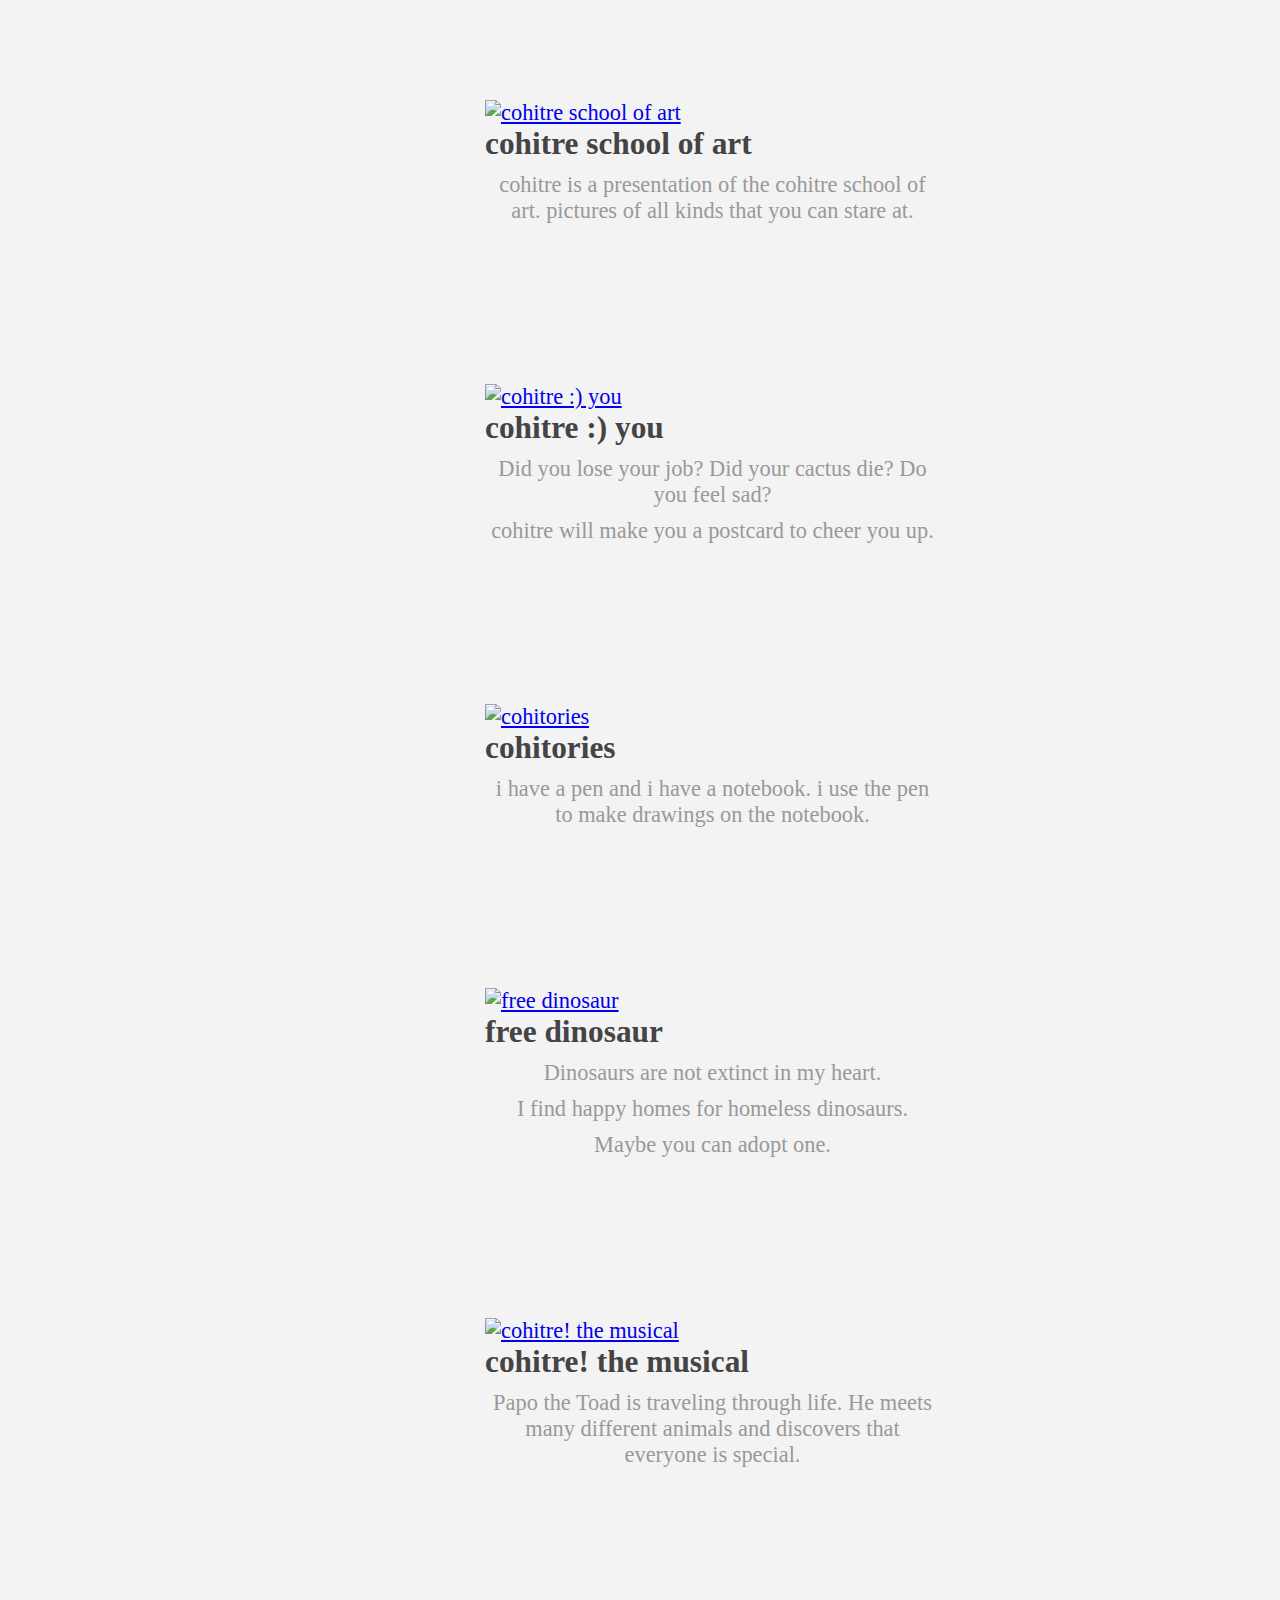
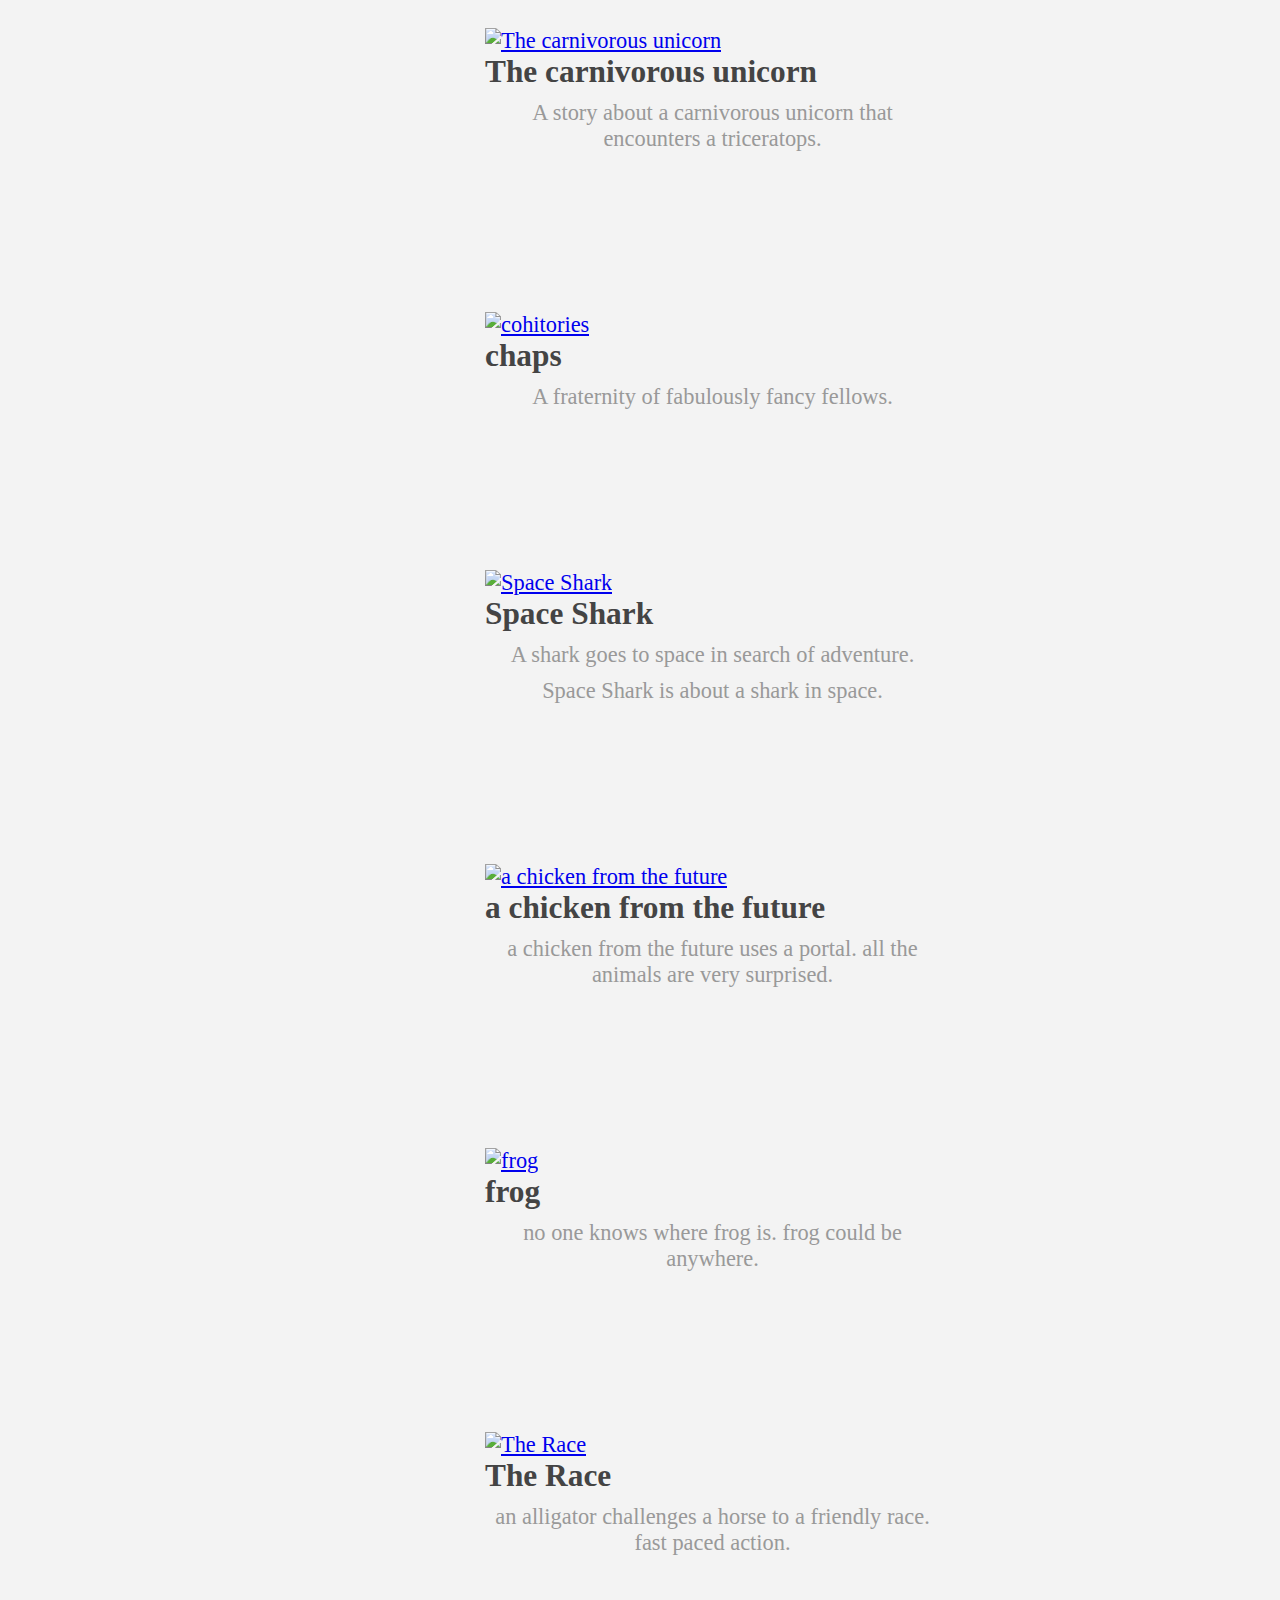
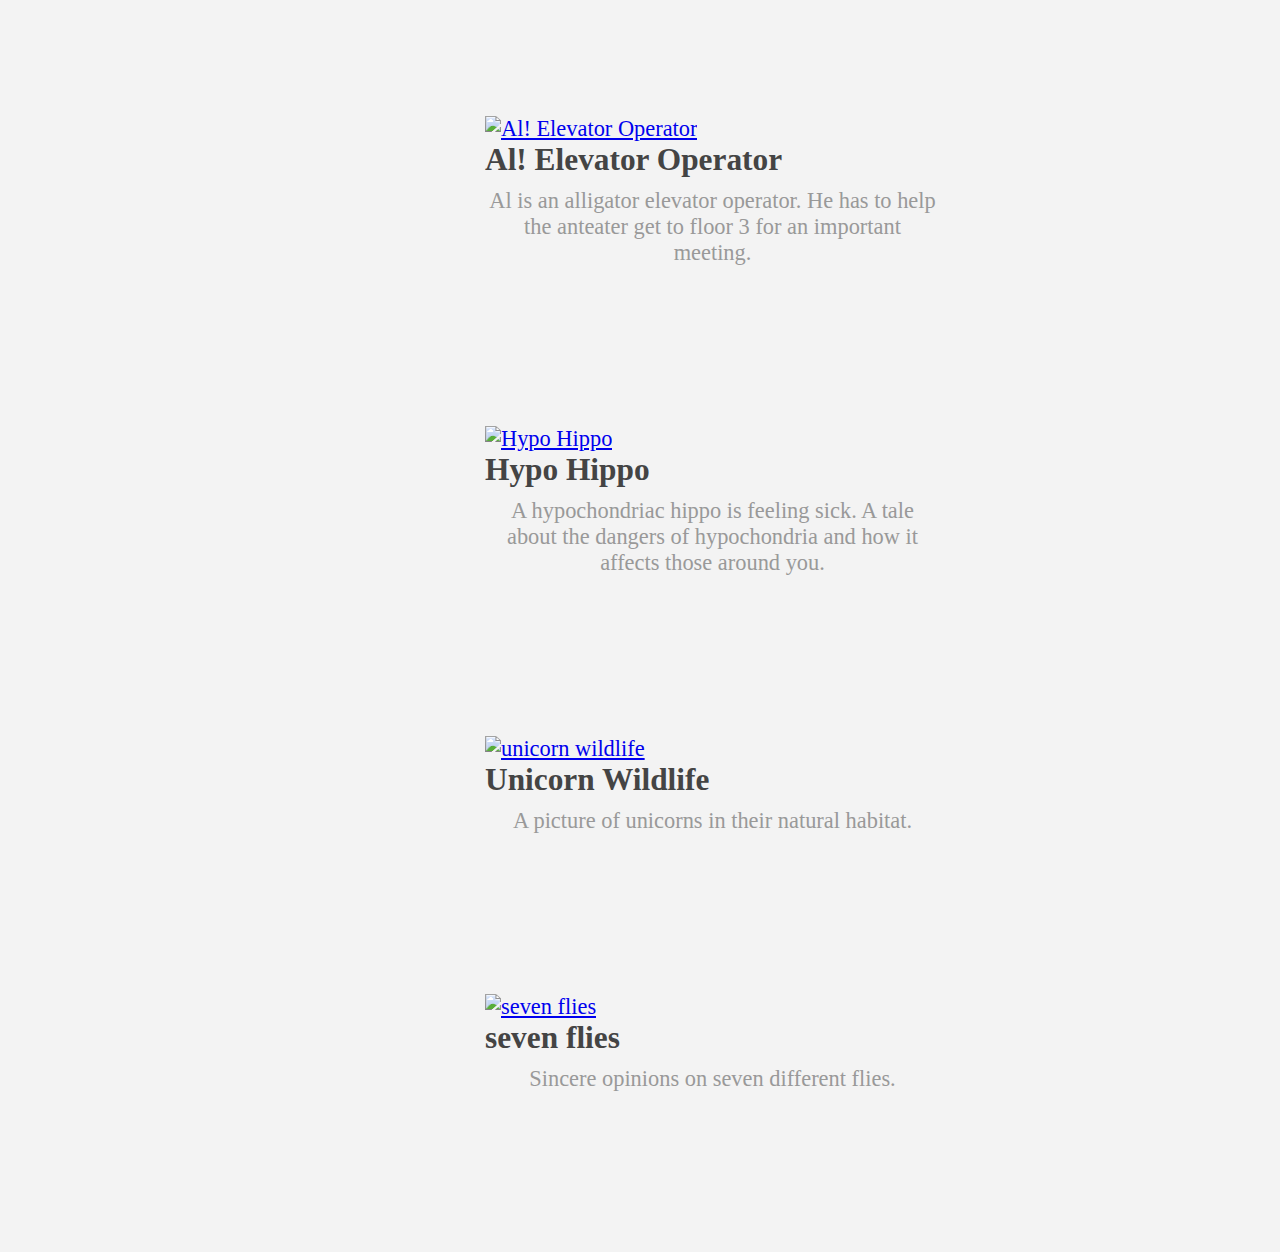
==== projects.cohitre.com/index.html @ d29589a3 "Adding projects.cohitre.com" ====
<!DOCTYPE html>
<html>
  <head>
    <title>cohitre</title>
    <link href='/css/application.css' rel='stylesheet' type='text/css'>
  </head>
  <body>
    <div id='contents'>
      <div class='project'>
        <div class='thumbnail'>
          <a href='http://cohitre.com'>
            <img alt='cohitre school of art' src='/images/cohitre.png'>
          </a>
        </div>
        <h3>
          <a href='http://cohitre.com'>cohitre school of art</a>
        </h3>
        <p>cohitre is a presentation of the cohitre school of art. pictures of all kinds that you can stare at.</p>
      </div>
      <div class='project'>
        <div class='thumbnail'>
          <a href='http://xn--74h.cohitre.com'>
            <img alt='cohitre :) you' src='/images/smiles.png'>
          </a>
        </div>
        <h3>
          <a href='http://xn--74h.cohitre.com'>cohitre :) you</a>
        </h3>
        <p>Did you lose your job? Did your cactus die? Do you feel sad?</p>
        <p>cohitre will make you a postcard to cheer you up.</p>
      </div>
      <div class='project'>
        <div class='thumbnail'>
          <a href='http://cohitories.cohitre.com'>
            <img alt='cohitories' src='/images/cohitories.png'>
          </a>
        </div>
        <h3>
          <a href='http://cohitories.cohitre.com'>cohitories</a>
        </h3>
        <p>i have a pen and i have a notebook. i use the pen to make drawings on the notebook.</p>
      </div>
      <div class='project'>
        <div class='thumbnail'>
          <a href='http://free-dinosaur.cohitre.com'>
            <img alt='free dinosaur' src='/images/free-dinosaur.png'>
          </a>
        </div>
        <h3>
          <a href='http://free-dinosaur.cohitre.com'>free dinosaur</a>
        </h3>
        <p>Dinosaurs are not extinct in my heart.</p>
        <p>I find happy homes for homeless dinosaurs.</p>
        <p>Maybe you can adopt one.</p>
      </div>
      <div class='project'>
        <div class='thumbnail'>
          <a href='http://musical.cohitre.com'>
            <img alt='cohitre! the musical' src='/images/musical.png'>
          </a>
        </div>
        <h3>
          <a href='http://musical.cohitre.com'>cohitre! the musical</a>
        </h3>
        <p>Papo the Toad is traveling through life. He meets many different animals and discovers that everyone is special.</p>
      </div>
      <div class='project'>
        <div class='thumbnail'>
          <a href='http://unicorn.cohitre.com'>
            <img alt='The carnivorous unicorn' src='/images/unicorn.png'>
          </a>
        </div>
        <h3>
          <a href='http://unicorn.cohitre.com'>The carnivorous unicorn</a>
        </h3>
        <p>A story about a carnivorous unicorn that encounters a triceratops.</p>
      </div>
      <div class='project'>
        <div class='thumbnail'>
          <a href='http://chaps.cohitre.com'>
            <img alt='cohitories' src='/images/chaps.png'>
          </a>
        </div>
        <h3>
          <a href='http://chaps.cohitre.com'>chaps</a>
        </h3>
        <p>A fraternity of fabulously fancy fellows.</p>
      </div>
      <div class='project'>
        <div class='thumbnail'>
          <a href='http://spaceshark.cohitre.com'>
            <img alt='Space Shark' src='/images/spaceshark.png'>
          </a>
        </div>
        <h3>
          <a href='http://spaceshark.cohitre.com'>Space Shark</a>
        </h3>
        <p>A shark goes to space in search of adventure.</p>
        <p>Space Shark is about a shark in space.</p>
      </div>
      <div class='project'>
        <div class='thumbnail'>
          <a href='http://chicken.cohitre.com'>
            <img alt='a chicken from the future' src='/images/chicken.png'>
          </a>
        </div>
        <h3>
          <a href='http://chicken.cohitre.com'>a chicken from the future</a>
        </h3>
        <p>a chicken from the future uses a portal. all the animals are very surprised.</p>
      </div>
      <div class='project'>
        <div class='thumbnail'>
          <a href='http://frog.cohitre.com'>
            <img alt='frog' src='/images/frog.png'>
          </a>
        </div>
        <h3>
          <a href='http://frog.cohitre.com'>frog</a>
        </h3>
        <p>no one knows where frog is. frog could be anywhere.</p>
      </div>
      <div class='project'>
        <div class='thumbnail'>
          <a href='http://the-race.cohitre.com'>
            <img alt='The Race' src='/images/the-race.png'>
          </a>
        </div>
        <h3>
          <a href='http://the-race.cohitre.com'>The Race</a>
        </h3>
        <p>an alligator challenges a horse to a friendly race. fast paced action.</p>
      </div>
      <div class='project'>
        <div class='thumbnail'>
          <a href='http://elevator.cohitre.com'>
            <img alt='Al! Elevator Operator' src='/images/elevator.png'>
          </a>
        </div>
        <h3>
          <a href='http://elevator.cohitre.com'>Al! Elevator Operator</a>
        </h3>
        <p>Al is an alligator elevator operator. He has to help the anteater get to floor 3 for an important meeting.</p>
      </div>
      <div class='project'>
        <div class='thumbnail'>
          <a href='http://hypo-hippo.cohitre.com'>
            <img alt='Hypo Hippo' src='/images/hypo-hippo.png'>
          </a>
        </div>
        <h3>
          <a href='http://hypo-hippo.cohitre.com'>Hypo Hippo</a>
        </h3>
        <p>A hypochondriac hippo is feeling sick. A tale about the dangers of hypochondria and how it affects those around you.</p>
      </div>
      <div class='project'>
        <div class='thumbnail'>
          <a href='http://unicornwildlife.com'>
            <img alt='unicorn wildlife' src='/images/unicornwildlife.png'>
          </a>
        </div>
        <h3>
          <a href='http://unicornwildlife.com'>Unicorn Wildlife</a>
        </h3>
        <p>A picture of unicorns in their natural habitat.</p>
      </div>
      <div class='project'>
        <div class='thumbnail'>
          <a href='http://sevenflies.com'>
            <img alt='seven flies' src='/images/sevenflies.png'>
          </a>
        </div>
        <h3>
          <a href='http://sevenflies.com'>seven flies</a>
        </h3>
        <p>Sincere opinions on seven different flies.</p>
      </div>
    </div>
  </body>
</html>
---- css/application.css ----
/* *Copyright (c) 2010, Yahoo! Inc. All rights reserved.
 * *Code licensed under the BSD License:
 * *http://developer.yahoo.com/yui/license.html
 * *version: 2.8.1 */
html {
  color: black;
  background: white; }

body, div, dl, dt, dd, ul, ol, li, h1, h3, h4, h5, h6, pre, code, form, fieldset, legend, input, button, textarea, p, blockquote, th, td {
  margin: 0;
  padding: 0; }

table {
  border-collapse: collapse;
  border-spacing: 0; }

fieldset, img {
  border: 0; }

address, caption, cite, code, dfn, em, strong, th, var, optgroup {
  font-style: inherit;
  font-weight: inherit; }

del, ins {
  text-decoration: none; }

li {
  list-style: none; }

caption, th {
  text-align: left; }

h1, h3, h4, h5, h6 {
  font-size: 100%;
  font-weight: normal; }

q:before, q:after {
  content: ""; }

abbr, acronym {
  border: 0;
  font-variant: normal; }

sup, sub {
  vertical-align: baseline; }

legend {
  color: black; }

input, button, textarea, select, optgroup, option {
  font-family: inherit;
  font-size: inherit;
  font-style: inherit;
  font-weight: inherit; }

input, button, textarea, select {
  *font-size: 100%; }

html {
  background-color: #f3f3f3;
  font-family: Georgia, "Times New Roman", Times, serif;
  font-size: 140%; }

p {
  text-align: center; }

span.image {
  display: inline-block;
  border: 1px solid #999999;
  margin: 3px;
  background-color: white;
  -moz-box-shadow: 0 0 10px #aaaaaa;
  -webkit-box-shadow: 0 0 10px #aaaaaa;
  box-shadow: 0 0 10px #aaaaaa; }
  span.image img {
    margin: 2px;
    vertical-align: middle; }

h2 {
  font-size: 1.5em; }

#contents {
  position: relative;
  color: #999999;
  width: 600px;
  margin: 0 auto; }
  #contents h3 {
    font-size: 1.4em;
    margin-bottom: 10px;
    font-weight: bold; }
    #contents h3 a {
      color: #444444;
      text-decoration: none; }
      #contents h3 a:hover {
        text-decoration: underline; }

.project {
  margin: 100px 0;
  position: relative;
  padding-bottom: 50px;
  padding-left: 145px; }

p {
  margin-bottom: 10px; }
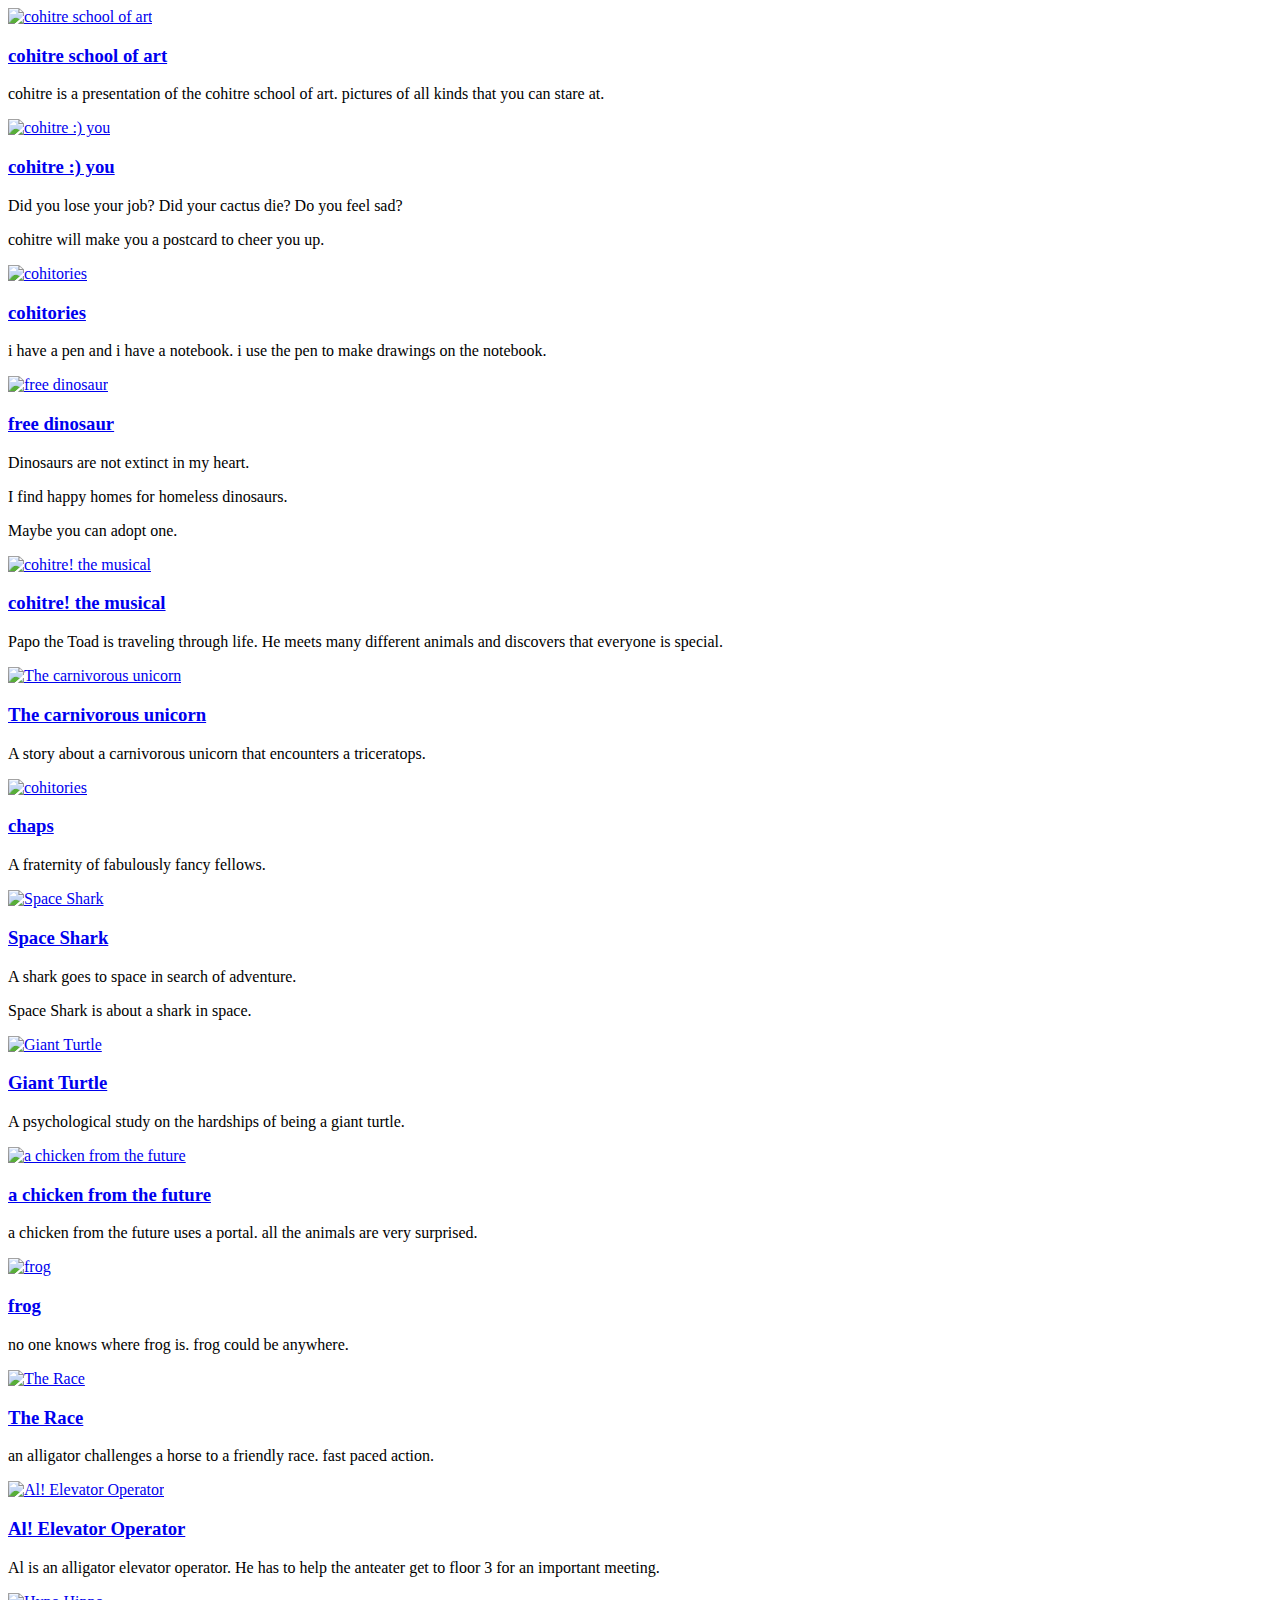
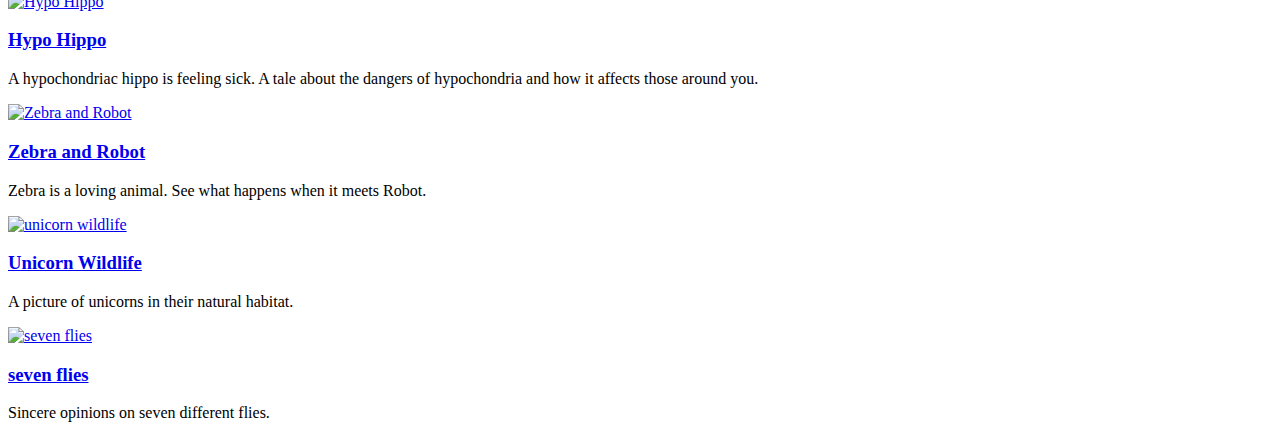
==== commit 34502090: "Adding descriptions for giant turtle and for zebra in the projects page." ====
--- a/projects.cohitre.com/index.html
+++ b/projects.cohitre.com/index.html
@@ -100,6 +100,17 @@
       </div>
       <div class='project'>
         <div class='thumbnail'>
+          <a href='http://giant-turtle.cohitre.com'>
+            <img alt='Giant Turtle' src='/images/giant-turtle.png'>
+          </a>
+        </div>
+        <h3>
+          <a href='http://giant-turtle.cohitre.com'>Giant Turtle</a>
+        </h3>
+        <p>A psychological study on the hardships of being a giant turtle.</p>
+      </div>
+      <div class='project'>
+        <div class='thumbnail'>
           <a href='http://chicken.cohitre.com'>
             <img alt='a chicken from the future' src='/images/chicken.png'>
           </a>
@@ -152,6 +163,17 @@
           <a href='http://hypo-hippo.cohitre.com'>Hypo Hippo</a>
         </h3>
         <p>A hypochondriac hippo is feeling sick. A tale about the dangers of hypochondria and how it affects those around you.</p>
+      </div>
+      <div class='project'>
+        <div class='thumbnail'>
+          <a href='http://zebraandrobot.cohitre.com'>
+            <img alt='Zebra and Robot' src='/images/zebra.png'>
+          </a>
+        </div>
+        <h3>
+          <a href='http://zebraandrobot.cohitre.com'>Zebra and Robot</a>
+        </h3>
+        <p>Zebra is a loving animal. See what happens when it meets Robot.</p>
       </div>
       <div class='project'>
         <div class='thumbnail'>
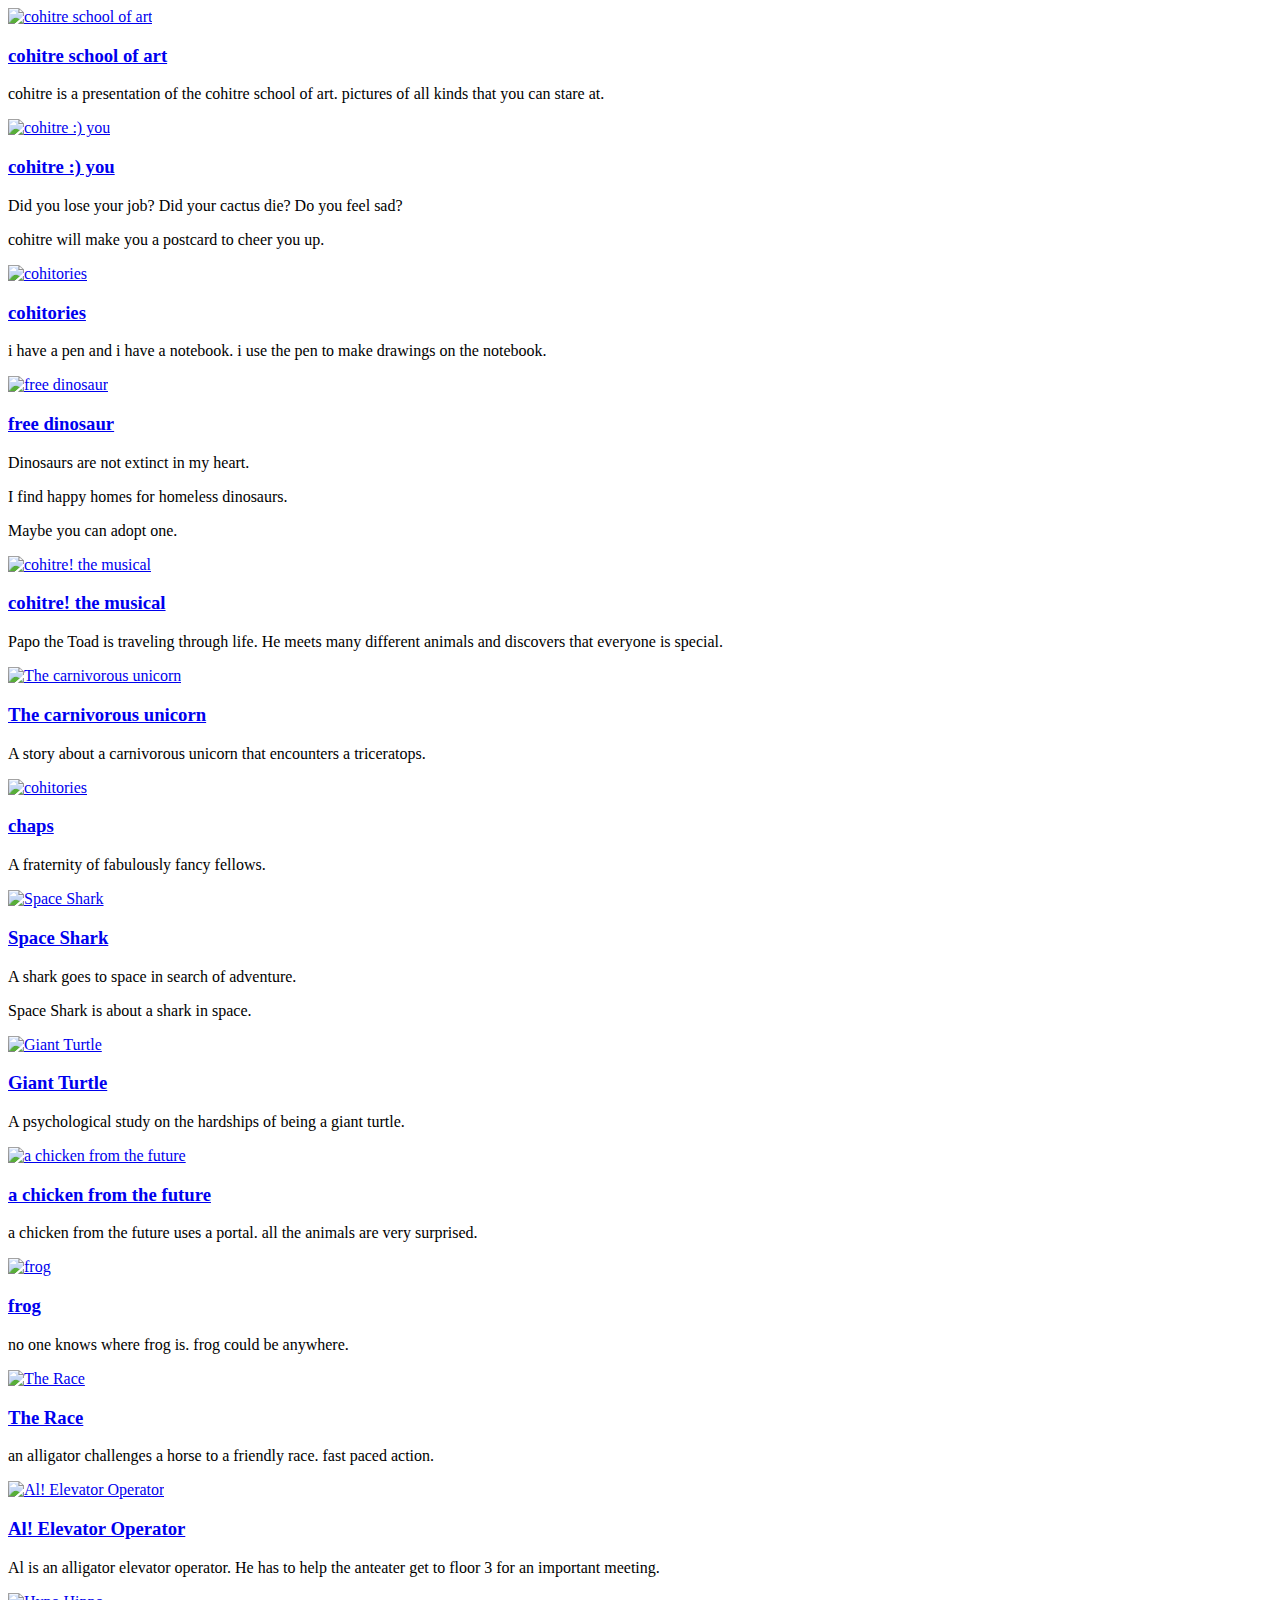
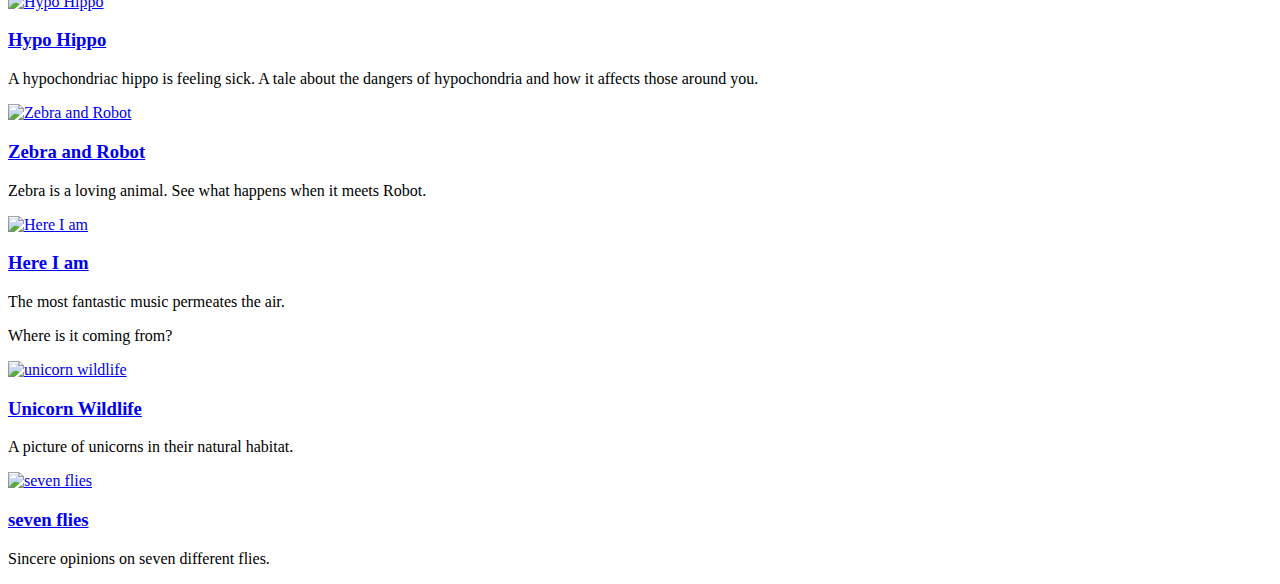
==== commit d1de0695: "Adding description for the operation id story. operation id is the very best band." ====
--- a/projects.cohitre.com/index.html
+++ b/projects.cohitre.com/index.html
@@ -177,6 +177,18 @@
       </div>
       <div class='project'>
         <div class='thumbnail'>
+          <a href='http://hereiam.cohitre.com'>
+            <img alt='Here I am' src='/images/hereiam.png'>
+          </a>
+        </div>
+        <h3>
+          <a href='http://hereiam.cohitre.com'>Here I am</a>
+        </h3>
+        <p>The most fantastic music permeates the air.</p>
+        <p>Where is it coming from?</p>
+      </div>
+      <div class='project'>
+        <div class='thumbnail'>
           <a href='http://unicornwildlife.com'>
             <img alt='unicorn wildlife' src='/images/unicornwildlife.png'>
           </a>
